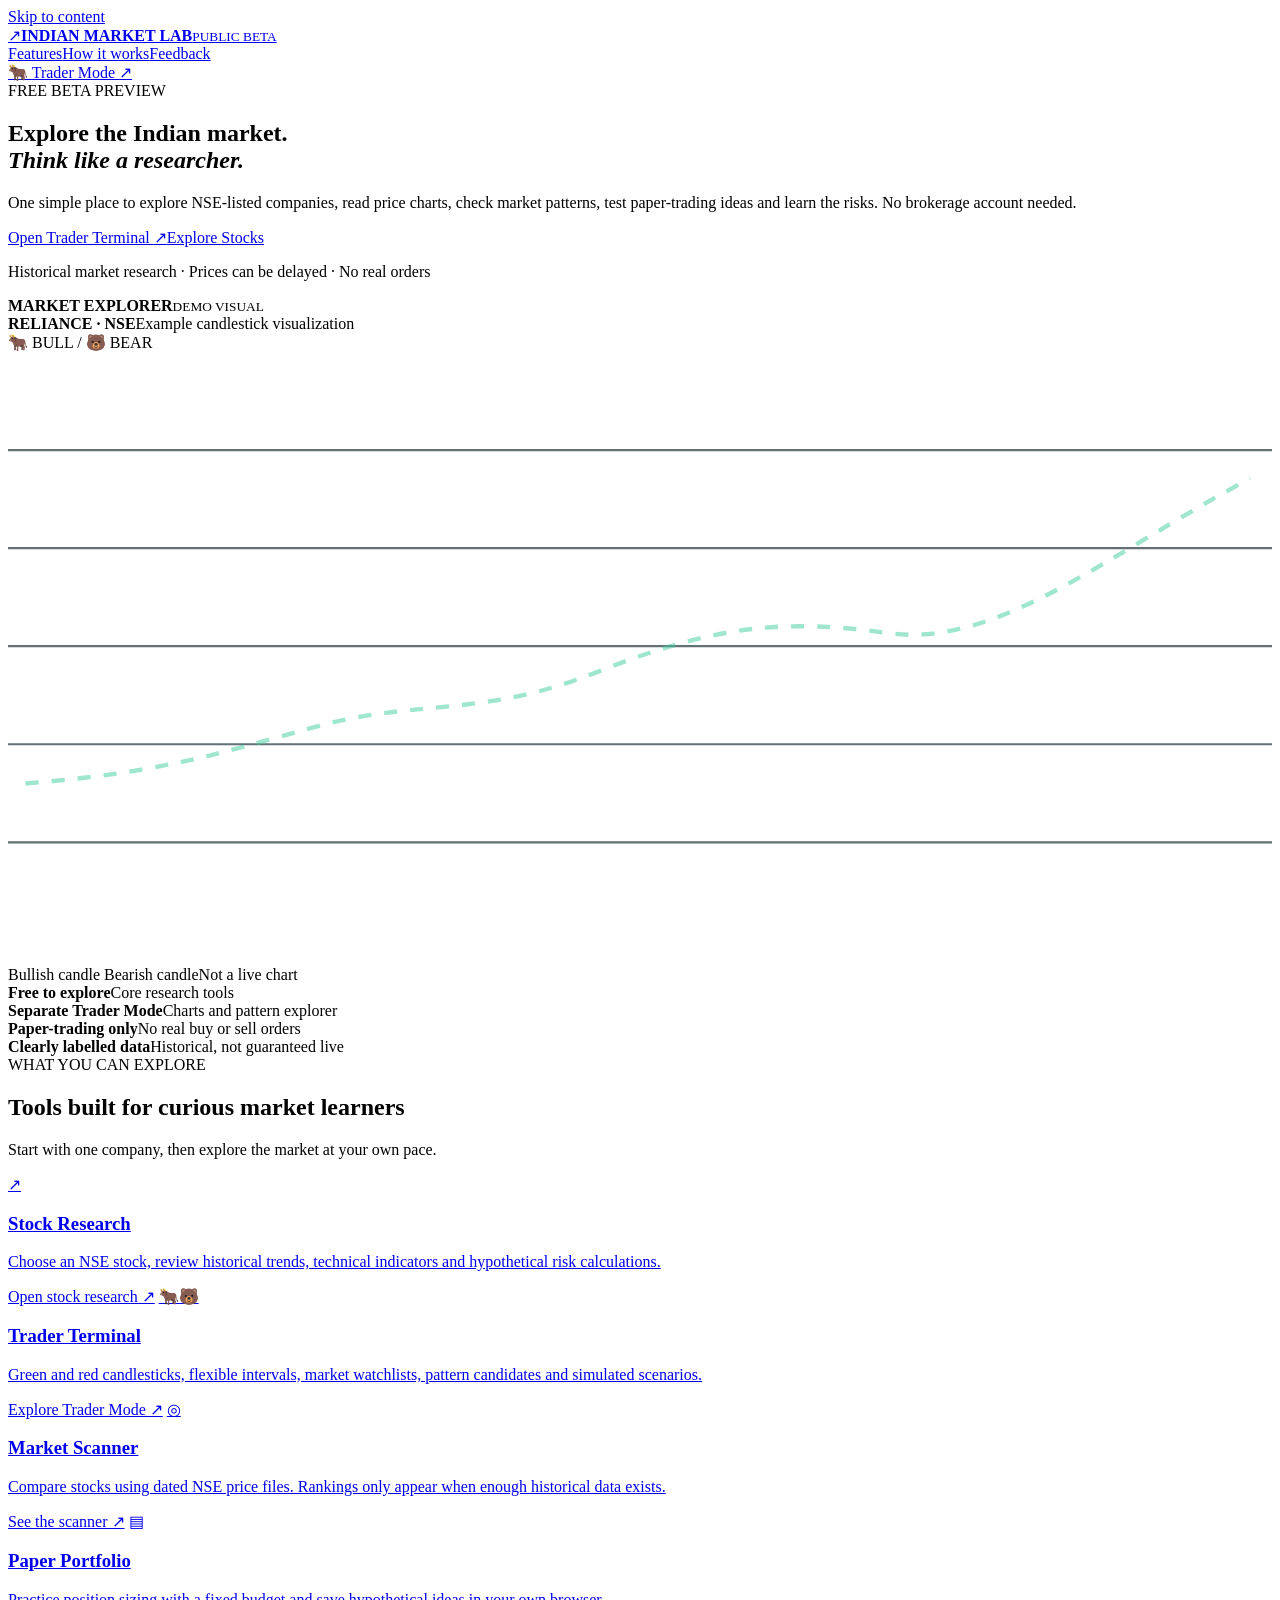
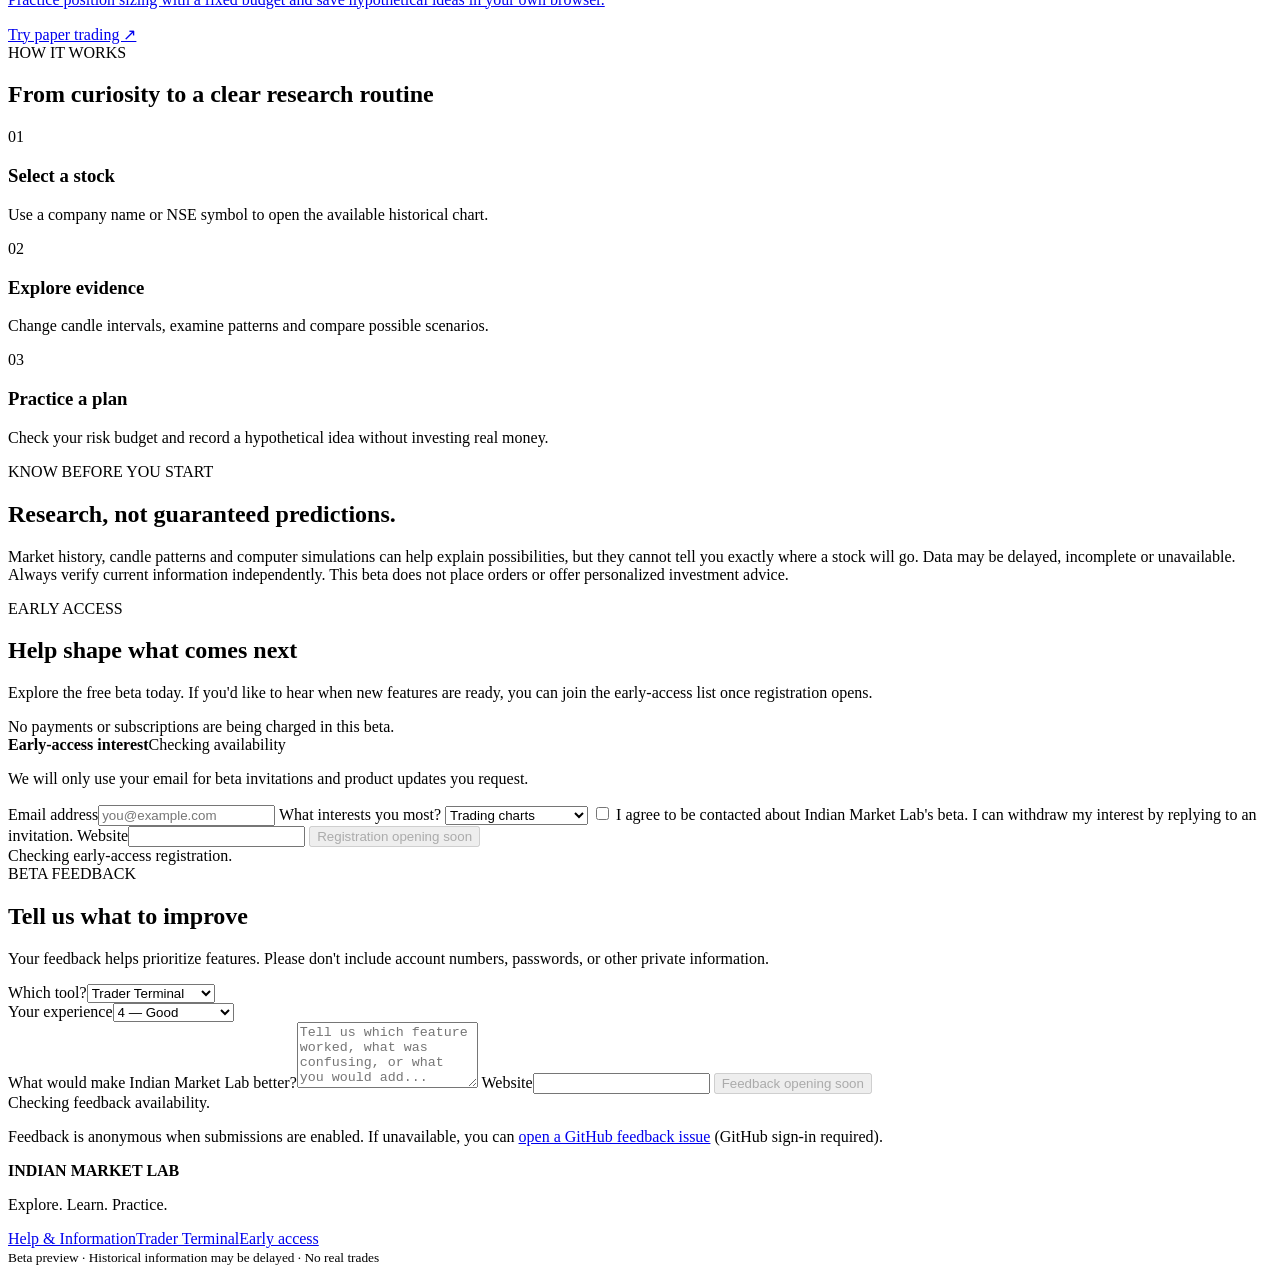
==== fullstack/frontend/beta.html @ 7090a45c "Add polished public beta landing page, early-access and feedback sections" ====
<!doctype html>
<html lang="en">
<head>
<meta charset="utf-8">
<meta name="viewport" content="width=device-width,initial-scale=1">
<meta name="theme-color" content="#071521">
<meta name="description" content="Indian Market Lab Beta — explore Indian stock charts, NSE company search, historical screeners and paper-trading research. Free beta preview.">
<meta property="og:title" content="Indian Market Lab | Beta">
<meta property="og:description" content="Research Indian stocks. Explore charts. Practice without placing real orders.">
<meta property="og:type" content="website">
<title>Indian Market Lab — Beta</title>
<link rel="stylesheet" href="/beta.css?v=1">
</head>
<body>
<a class="skip" href="#main">Skip to content</a>
<header class="site-header">
  <a class="brand" href="/beta" aria-label="Indian Market Lab beta home"><span class="brand-symbol">↗</span><span><strong>INDIAN MARKET LAB</strong><small>PUBLIC BETA</small></span></a>
  <nav class="navigation" aria-label="Main navigation">
    <a href="#features">Features</a><a href="#how-it-works">How it works</a><a href="#feedback">Feedback</a>
  </nav>
  <a class="header-action" href="/terminal">🐂 Trader Mode <span aria-hidden="true">↗</span></a>
</header>

<main id="main">
  <section class="hero">
    <div class="hero-copy">
      <span class="eyebrow"><span class="live-dot"></span> FREE BETA PREVIEW</span>
      <h1>Explore the Indian market.<br><em>Think like a researcher.</em></h1>
      <p>One simple place to explore NSE-listed companies, read price charts, check market patterns, test paper-trading ideas and learn the risks. No brokerage account needed.</p>
      <div class="hero-actions"><a class="primary" href="/terminal">Open Trader Terminal <span aria-hidden="true">↗</span></a><a class="secondary" href="/#/stocks">Explore Stocks</a></div>
      <p class="hero-footnote">Historical market research · Prices can be delayed · No real orders</p>
    </div>
    <div class="terminal-preview" aria-label="Illustrative trader terminal preview with green and red candles">
      <div class="preview-bar"><span class="preview-dot green"></span><span class="preview-dot red"></span><strong>MARKET EXPLORER</strong><small>DEMO VISUAL</small></div>
      <div class="preview-heading"><div><strong>RELIANCE · NSE</strong><span>Example candlestick visualization</span></div><div class="preview-bull">🐂 BULL <span class="preview-divider">/</span> <span class="preview-bear">🐻 BEAR</span></div></div>
      <svg id="preview-svg" viewBox="0 0 580 280" role="img" aria-label="Illustrative chart, not actual stock prices">
        <g stroke="#22353a" stroke-width="1" opacity=".7"><path d="M0 45H580M0 90H580M0 135H580M0 180H580M0 225H580"/></g>
        <g id="candles"></g>
        <path d="M8 198C70 193 94 185 141 172S217 168 270 147S354 122 404 129S506 92 570 58" stroke="#41cda0" stroke-width="2" stroke-dasharray="6 6" fill="none" opacity=".5"/>
      </svg>
      <div class="preview-bottom"><span><i class="green-dot"></i> Bullish candle</span><span><i class="red-dot"></i> Bearish candle</span><span>Not a live chart</span></div>
    </div>
  </section>

  <section class="trust-strip" aria-label="What to expect">
    <div><strong>Free to explore</strong><span>Core research tools</span></div>
    <div><strong>Separate Trader Mode</strong><span>Charts and pattern explorer</span></div>
    <div><strong>Paper-trading only</strong><span>No real buy or sell orders</span></div>
    <div><strong>Clearly labelled data</strong><span>Historical, not guaranteed live</span></div>
  </section>

  <section id="features" class="section content-wrap">
    <div class="section-heading"><span class="eyebrow">WHAT YOU CAN EXPLORE</span><h2>Tools built for curious market learners</h2><p>Start with one company, then explore the market at your own pace.</p></div>
    <div class="feature-grid">
      <a href="/#/stocks" class="feature"><span class="feature-icon">↗</span><h3>Stock Research</h3><p>Choose an NSE stock, review historical trends, technical indicators and hypothetical risk calculations.</p><span class="feature-link">Open stock research ↗</span></a>
      <a href="/terminal" class="feature feature-green"><span class="feature-icon">🐂🐻</span><h3>Trader Terminal</h3><p>Green and red candlesticks, flexible intervals, market watchlists, pattern candidates and simulated scenarios.</p><span class="feature-link">Explore Trader Mode ↗</span></a>
      <a href="/#/scanner" class="feature"><span class="feature-icon">◎</span><h3>Market Scanner</h3><p>Compare stocks using dated NSE price files. Rankings only appear when enough historical data exists.</p><span class="feature-link">See the scanner ↗</span></a>
      <a href="/#/paper" class="feature"><span class="feature-icon">▤</span><h3>Paper Portfolio</h3><p>Practice position sizing with a fixed budget and save hypothetical ideas in your own browser.</p><span class="feature-link">Try paper trading ↗</span></a>
    </div>
  </section>

  <section id="how-it-works" class="section steps-section">
    <div class="content-wrap">
      <div class="section-heading"><span class="eyebrow">HOW IT WORKS</span><h2>From curiosity to a clear research routine</h2></div>
      <div class="steps">
        <div><span class="number">01</span><h3>Select a stock</h3><p>Use a company name or NSE symbol to open the available historical chart.</p></div>
        <div><span class="number">02</span><h3>Explore evidence</h3><p>Change candle intervals, examine patterns and compare possible scenarios.</p></div>
        <div><span class="number">03</span><h3>Practice a plan</h3><p>Check your risk budget and record a hypothetical idea without investing real money.</p></div>
      </div>
    </div>
  </section>

  <section class="section content-wrap boundaries" aria-label="Important information">
    <div><span class="eyebrow">KNOW BEFORE YOU START</span><h2>Research, not guaranteed predictions.</h2></div>
    <p>Market history, candle patterns and computer simulations can help explain possibilities, but they cannot tell you exactly where a stock will go. Data may be delayed, incomplete or unavailable. Always verify current information independently. This beta does not place orders or offer personalized investment advice.</p>
  </section>

  <section id="join" class="section content-wrap signup-grid">
    <div class="section-heading signup-copy"><span class="eyebrow">EARLY ACCESS</span><h2>Help shape what comes next</h2><p>Explore the free beta today. If you'd like to hear when new features are ready, you can join the early-access list once registration opens.</p><div class="mini-line">No payments or subscriptions are being charged in this beta.</div></div>
    <div class="form-card">
      <div class="form-top"><strong>Early-access interest</strong><span id="waitlist-badge" class="form-badge">Checking availability</span></div>
      <p class="subdued">We will only use your email for beta invitations and product updates you request.</p>
      <form id="waitlist-form">
        <label for="wait-email">Email address</label><input id="wait-email" name="email" type="email" maxlength="254" required autocomplete="email" placeholder="you@example.com">
        <label for="wait-feature">What interests you most?</label>
        <select id="wait-feature" name="feature">
          <option value="charts">Trading charts</option><option value="scanner">Stock screener</option><option value="backtesting">Strategy backtesting</option><option value="paper-trading">Paper trading</option><option value="news">Market news</option><option value="other">Something else</option>
        </select>
        <label class="checkline"><input id="wait-consent" type="checkbox" required> <span>I agree to be contacted about Indian Market Lab's beta. I can withdraw my interest by replying to an invitation.</span></label>
        <label class="hp" aria-hidden="true" for="wait-website">Website<input type="text" id="wait-website" name="website" tabindex="-1" autocomplete="off"></label>
        <button type="submit" class="primary full" id="wait-submit" disabled>Registration opening soon</button>
        <div class="form-message" id="wait-result" role="status" aria-live="polite">Checking early-access registration.</div>
      </form>
    </div>
  </section>

  <section class="section content-wrap" id="feedback">
    <div class="section-heading"><span class="eyebrow">BETA FEEDBACK</span><h2>Tell us what to improve</h2><p>Your feedback helps prioritize features. Please don't include account numbers, passwords, or other private information.</p></div>
    <div class="form-card feedback-card">
      <form id="feedback-form">
        <div class="feedback-grid"><div><label for="feedback-feature">Which tool?</label><select id="feedback-feature" required><option value="charts">Trader Terminal</option><option value="scanner">Market Scanner</option><option value="backtesting">Strategy testing</option><option value="paper-trading">Paper Portfolio</option><option value="news">News</option><option value="other">General feedback</option></select></div>
        <div><label for="feedback-rating">Your experience</label><select id="feedback-rating" required><option value="5">5 — Excellent</option><option value="4" selected>4 — Good</option><option value="3">3 — Okay</option><option value="2">2 — Needs work</option><option value="1">1 — Difficult</option></select></div></div>
        <label for="feedback-message">What would make Indian Market Lab better?</label><textarea id="feedback-message" rows="4" minlength="12" maxlength="1200" required placeholder="Tell us which feature worked, what was confusing, or what you would add..."></textarea>
        <label class="hp" aria-hidden="true" for="feedback-website">Website<input id="feedback-website" type="text" tabindex="-1" autocomplete="off"></label>
        <button class="primary" id="feedback-submit" type="submit" disabled>Feedback opening soon</button>
        <div class="form-message" id="feedback-result" role="status" aria-live="polite">Checking feedback availability.</div>
        <p class="subdued">Feedback is anonymous when submissions are enabled. If unavailable, you can <a href="https://github.com/xyzabc8108-prog/indian-market-lab-web/issues/new?title=Beta%20feedback" target="_blank" rel="noopener noreferrer">open a GitHub feedback issue</a> (GitHub sign-in required).</p>
      </form>
    </div>
  </section>

  <footer class="site-footer"><div class="content-wrap foot-layout"><div><strong>INDIAN MARKET LAB</strong><p>Explore. Learn. Practice.</p></div><div><a href="/#/about">Help &amp; Information</a><a href="/terminal">Trader Terminal</a><a href="#join">Early access</a></div><small>Beta preview · Historical information may be delayed · No real trades</small></div></footer>
</main>
<script type="module" src="/beta.js?v=1"></script>
</body>
</html>
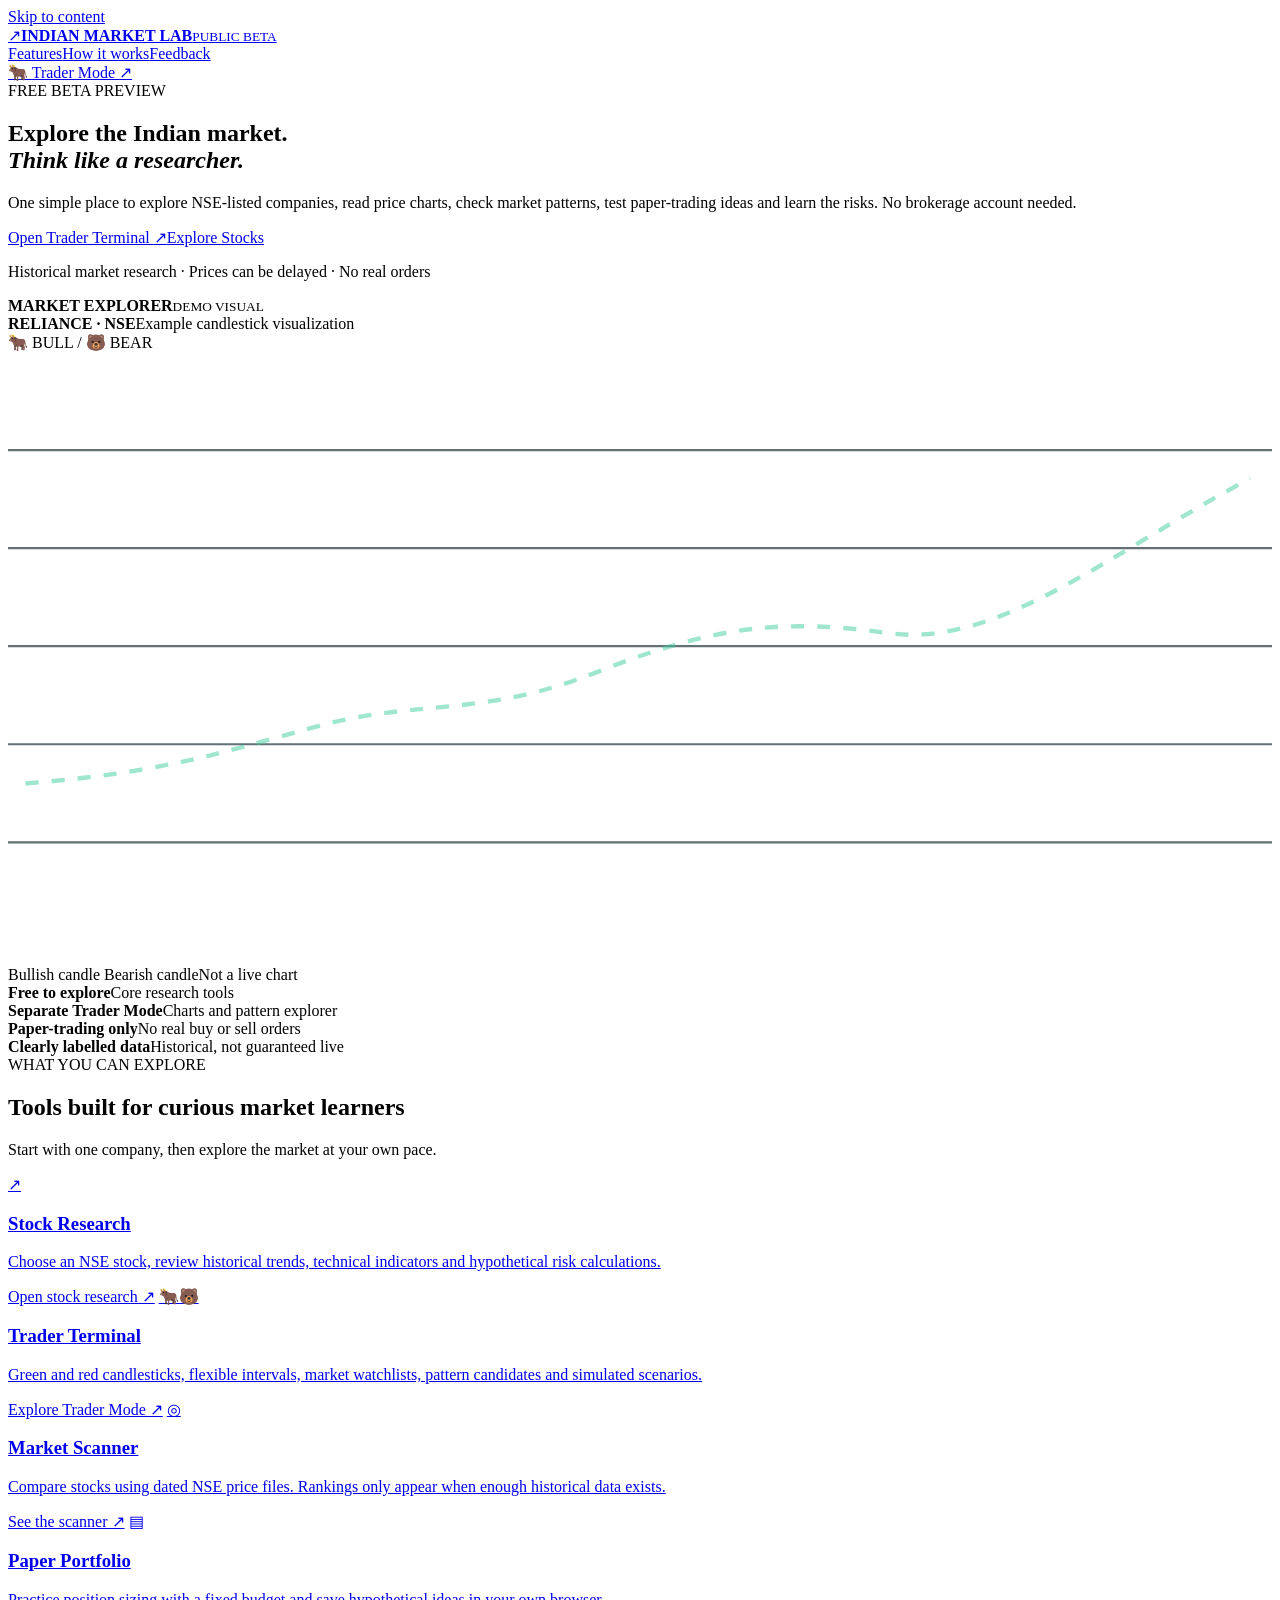
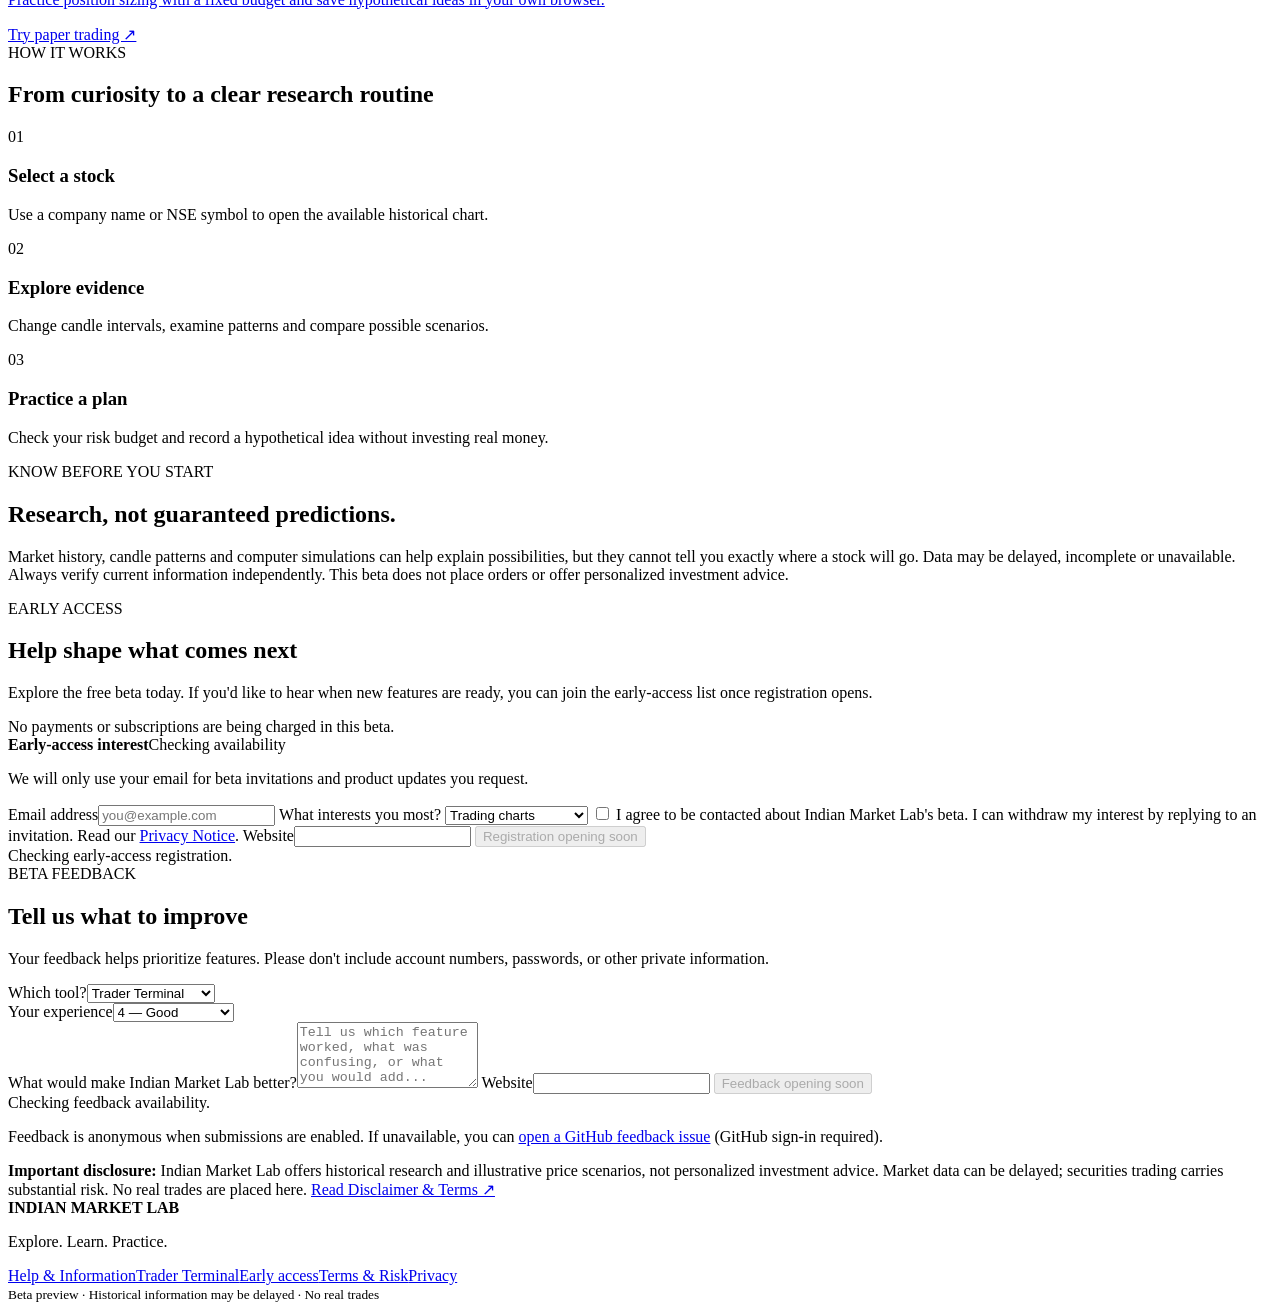
==== commit 9be0dc0d: "Add beta risk disclaimer, Terms and Privacy notices" ====
--- a/fullstack/frontend/beta.html
+++ b/fullstack/frontend/beta.html
@@ -86,7 +86,7 @@
         <select id="wait-feature" name="feature">
           <option value="charts">Trading charts</option><option value="scanner">Stock screener</option><option value="backtesting">Strategy backtesting</option><option value="paper-trading">Paper trading</option><option value="news">Market news</option><option value="other">Something else</option>
         </select>
-        <label class="checkline"><input id="wait-consent" type="checkbox" required> <span>I agree to be contacted about Indian Market Lab's beta. I can withdraw my interest by replying to an invitation.</span></label>
+        <label class="checkline"><input id="wait-consent" type="checkbox" required> <span>I agree to be contacted about Indian Market Lab's beta. I can withdraw my interest by replying to an invitation. Read our <a href="/privacy" target="_blank" rel="noopener noreferrer">Privacy Notice</a>.</span></label>
         <label class="hp" aria-hidden="true" for="wait-website">Website<input type="text" id="wait-website" name="website" tabindex="-1" autocomplete="off"></label>
         <button type="submit" class="primary full" id="wait-submit" disabled>Registration opening soon</button>
         <div class="form-message" id="wait-result" role="status" aria-live="polite">Checking early-access registration.</div>
@@ -109,7 +109,8 @@
     </div>
   </section>
 
-  <footer class="site-footer"><div class="content-wrap foot-layout"><div><strong>INDIAN MARKET LAB</strong><p>Explore. Learn. Practice.</p></div><div><a href="/#/about">Help &amp; Information</a><a href="/terminal">Trader Terminal</a><a href="#join">Early access</a></div><small>Beta preview · Historical information may be delayed · No real trades</small></div></footer>
+  <section class="content-wrap beta-disclosure" role="note"><strong>Important disclosure:</strong> Indian Market Lab offers historical research and illustrative price scenarios, not personalized investment advice. Market data can be delayed; securities trading carries substantial risk. No real trades are placed here. <a href="/terms">Read Disclaimer &amp; Terms ↗</a></section>
+<footer class="site-footer"><div class="content-wrap foot-layout"><div><strong>INDIAN MARKET LAB</strong><p>Explore. Learn. Practice.</p></div><div><a href="/#/about">Help &amp; Information</a><a href="/terminal">Trader Terminal</a><a href="#join">Early access</a><a href="/terms">Terms &amp; Risk</a><a href="/privacy">Privacy</a></div><small>Beta preview · Historical information may be delayed · No real trades</small></div></footer>
 </main>
 <script type="module" src="/beta.js?v=1"></script>
 </body>
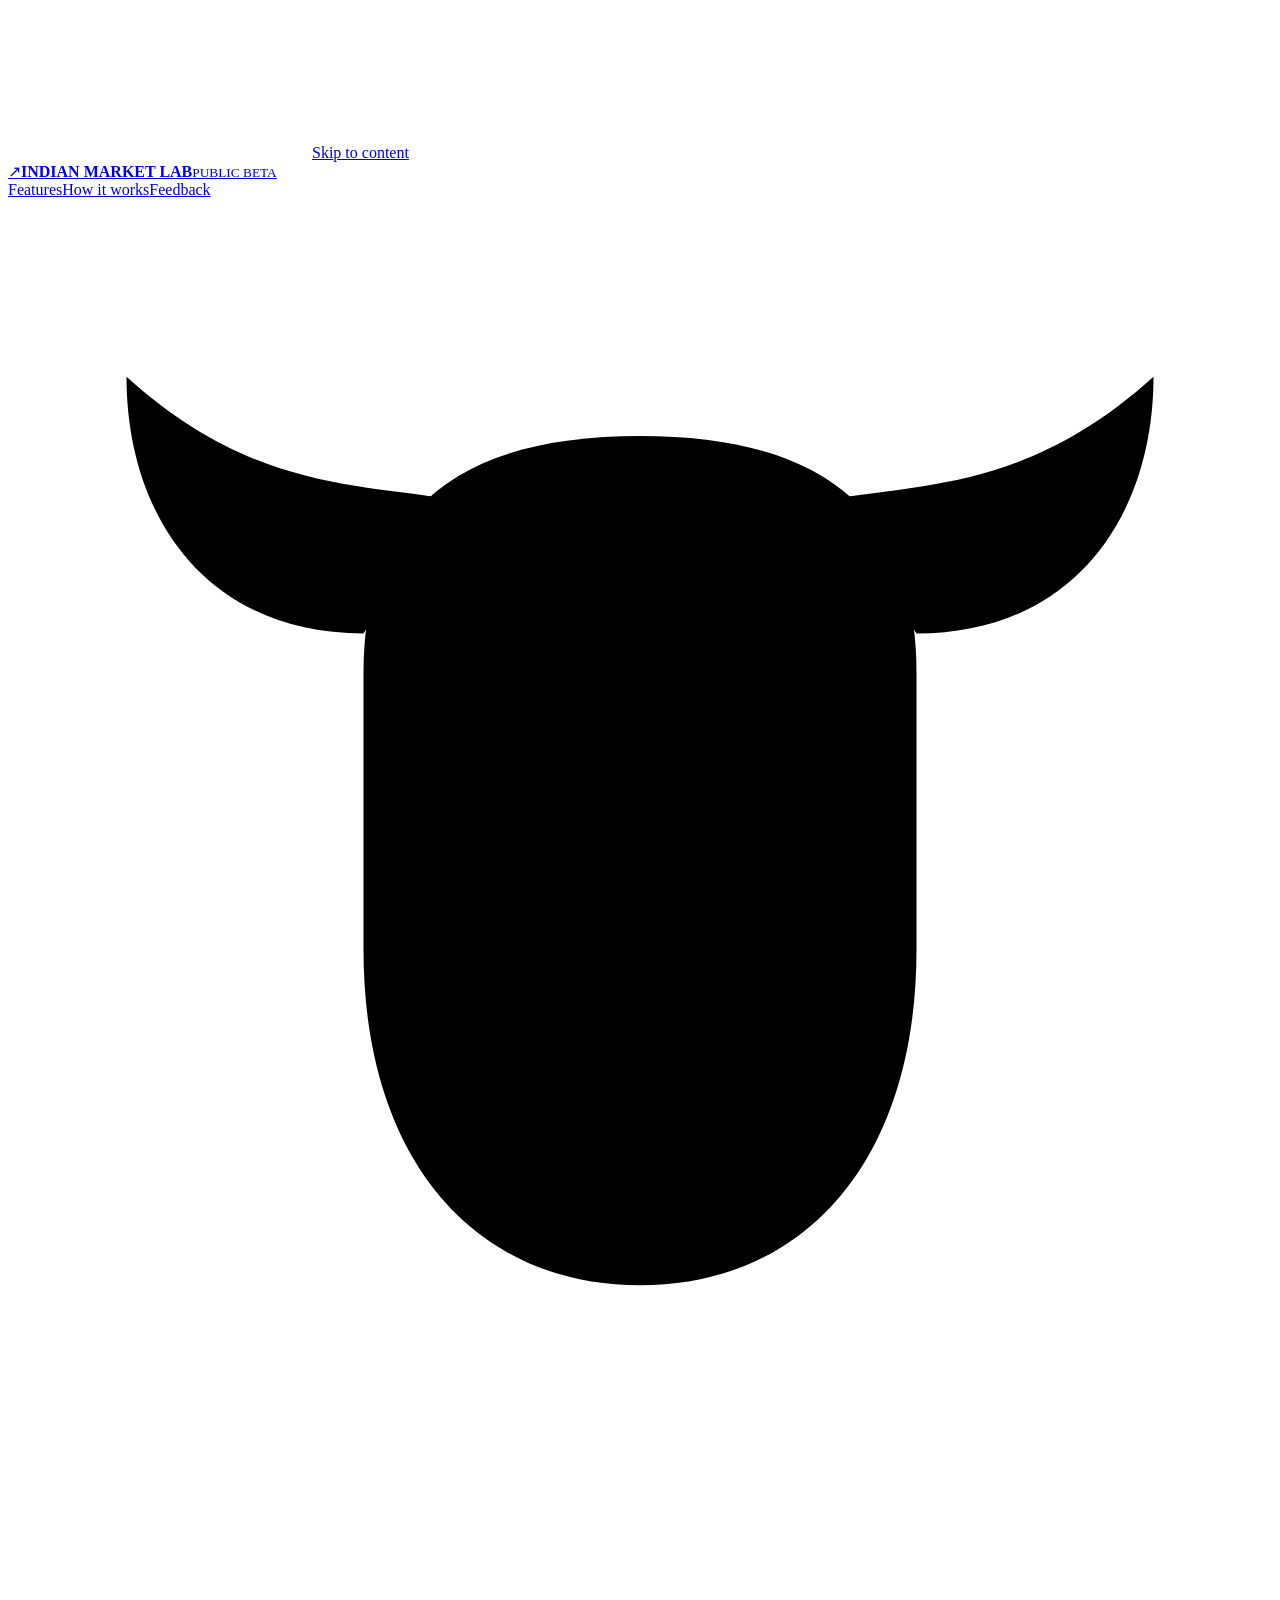
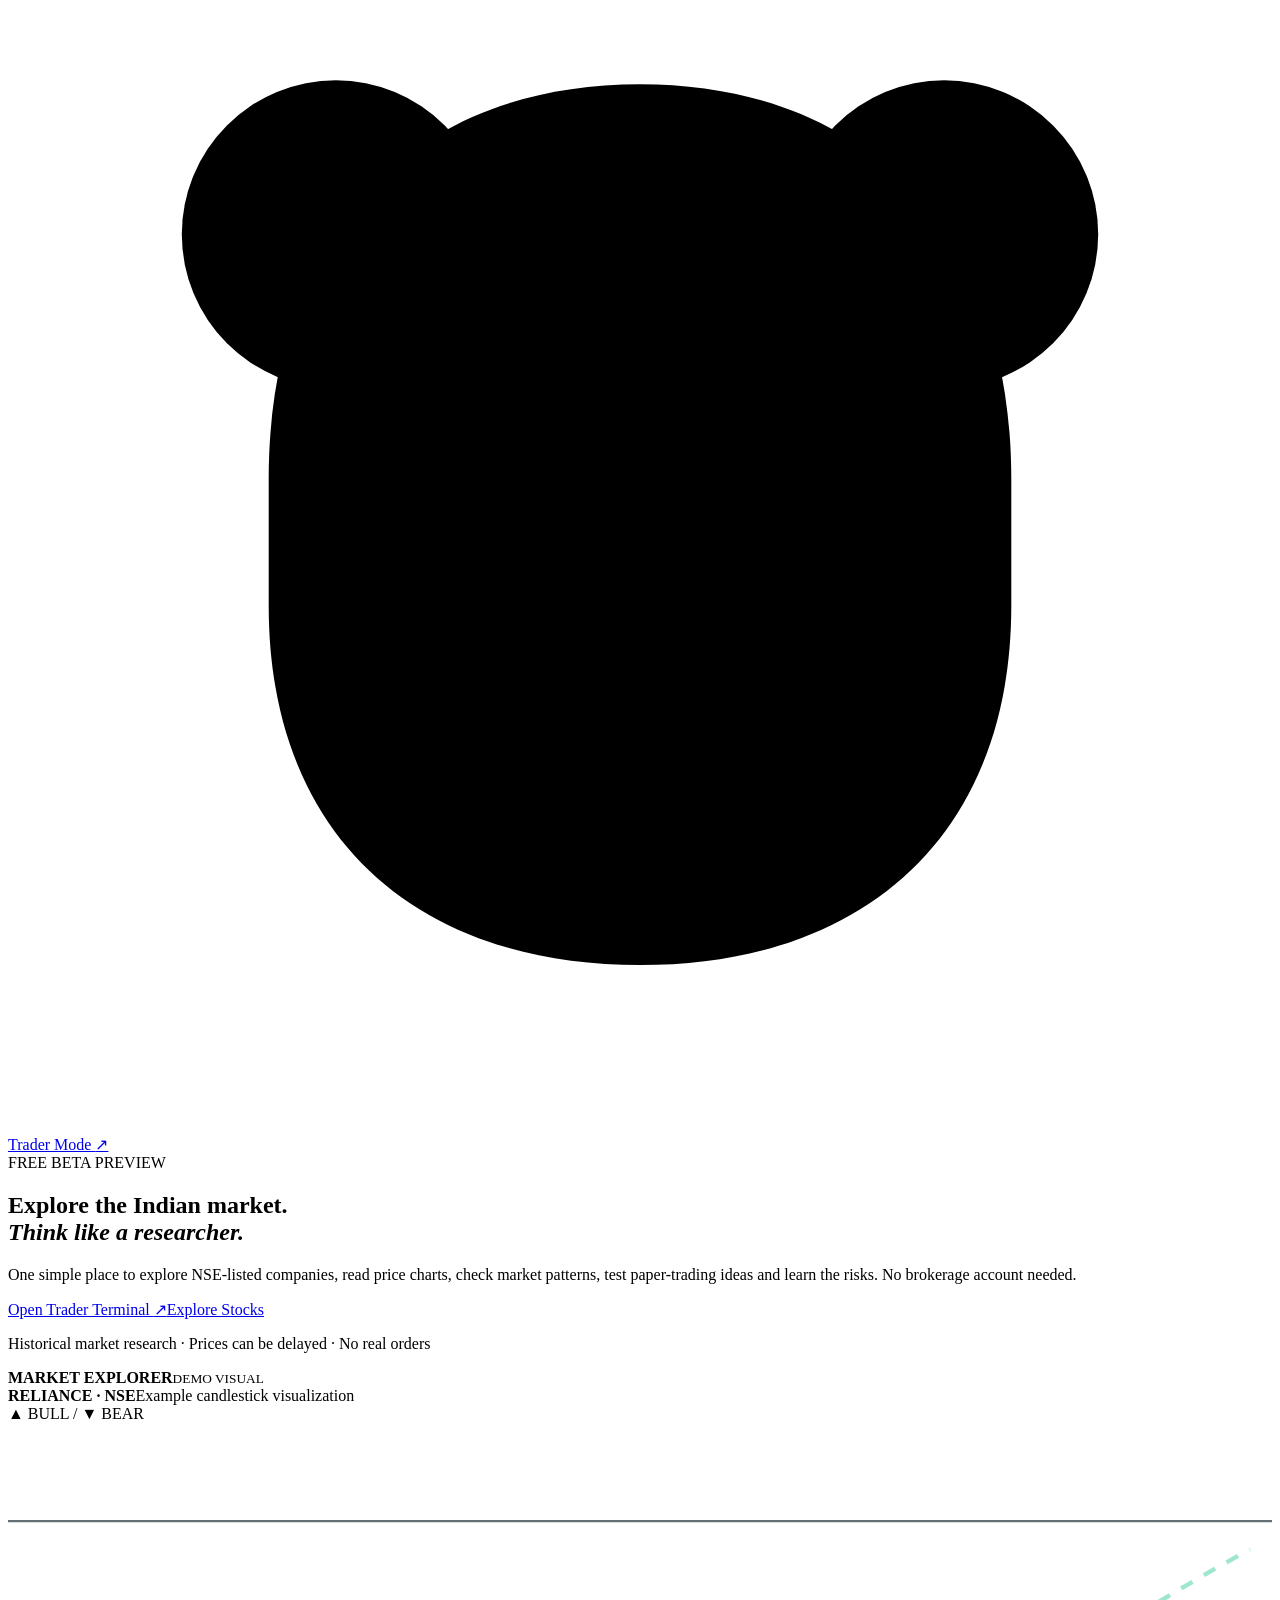
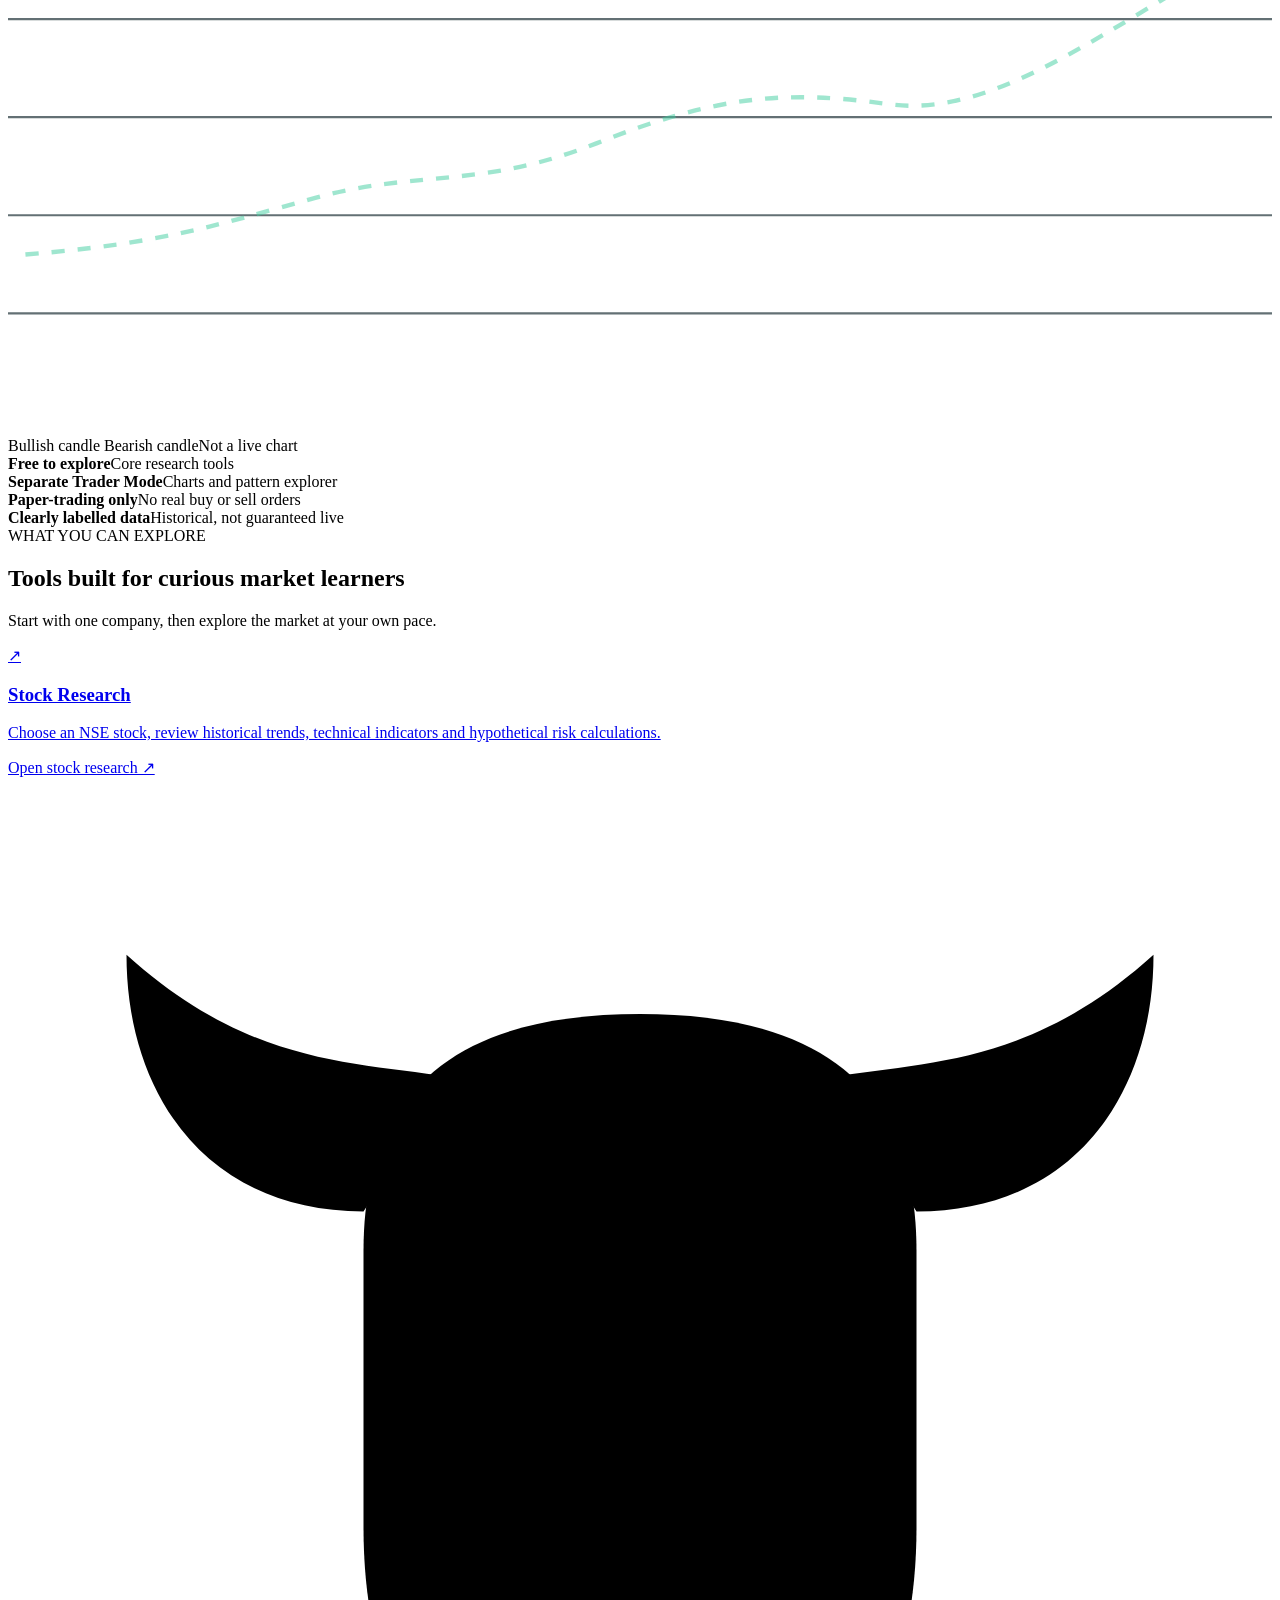
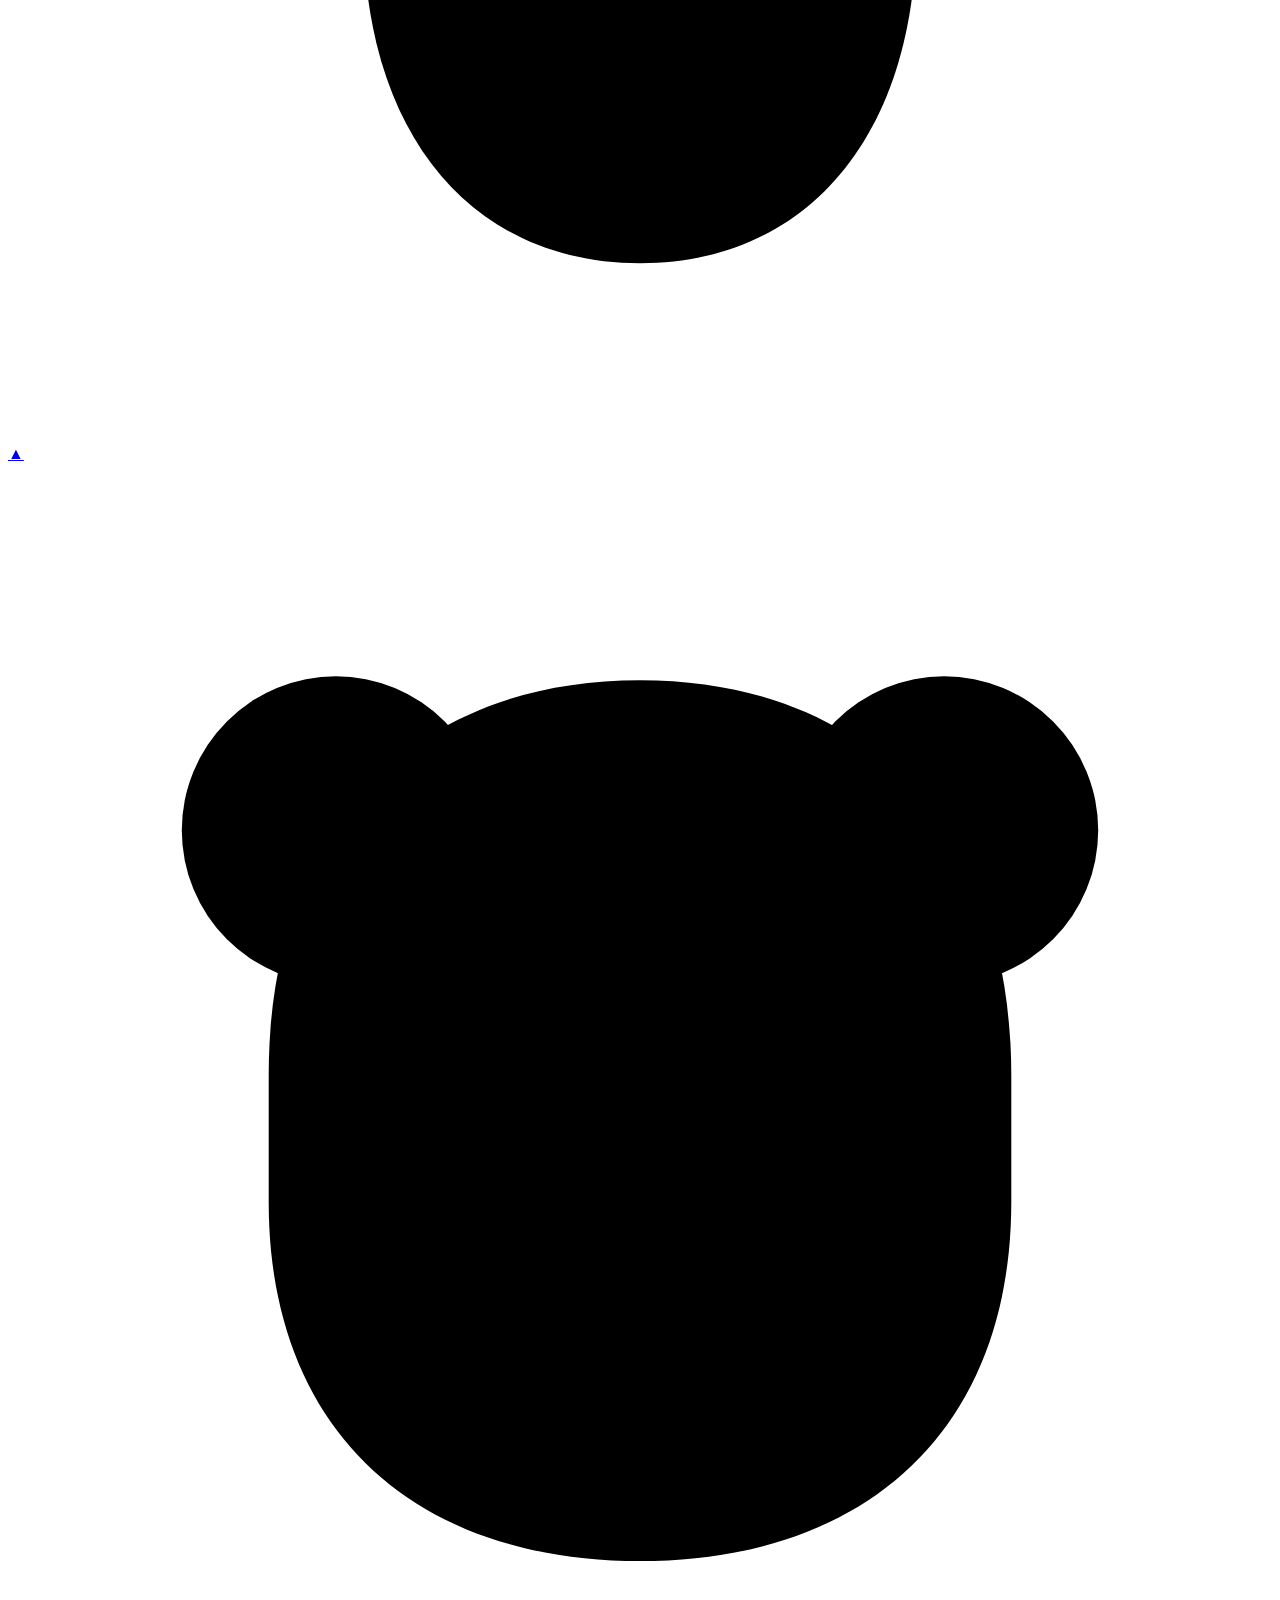
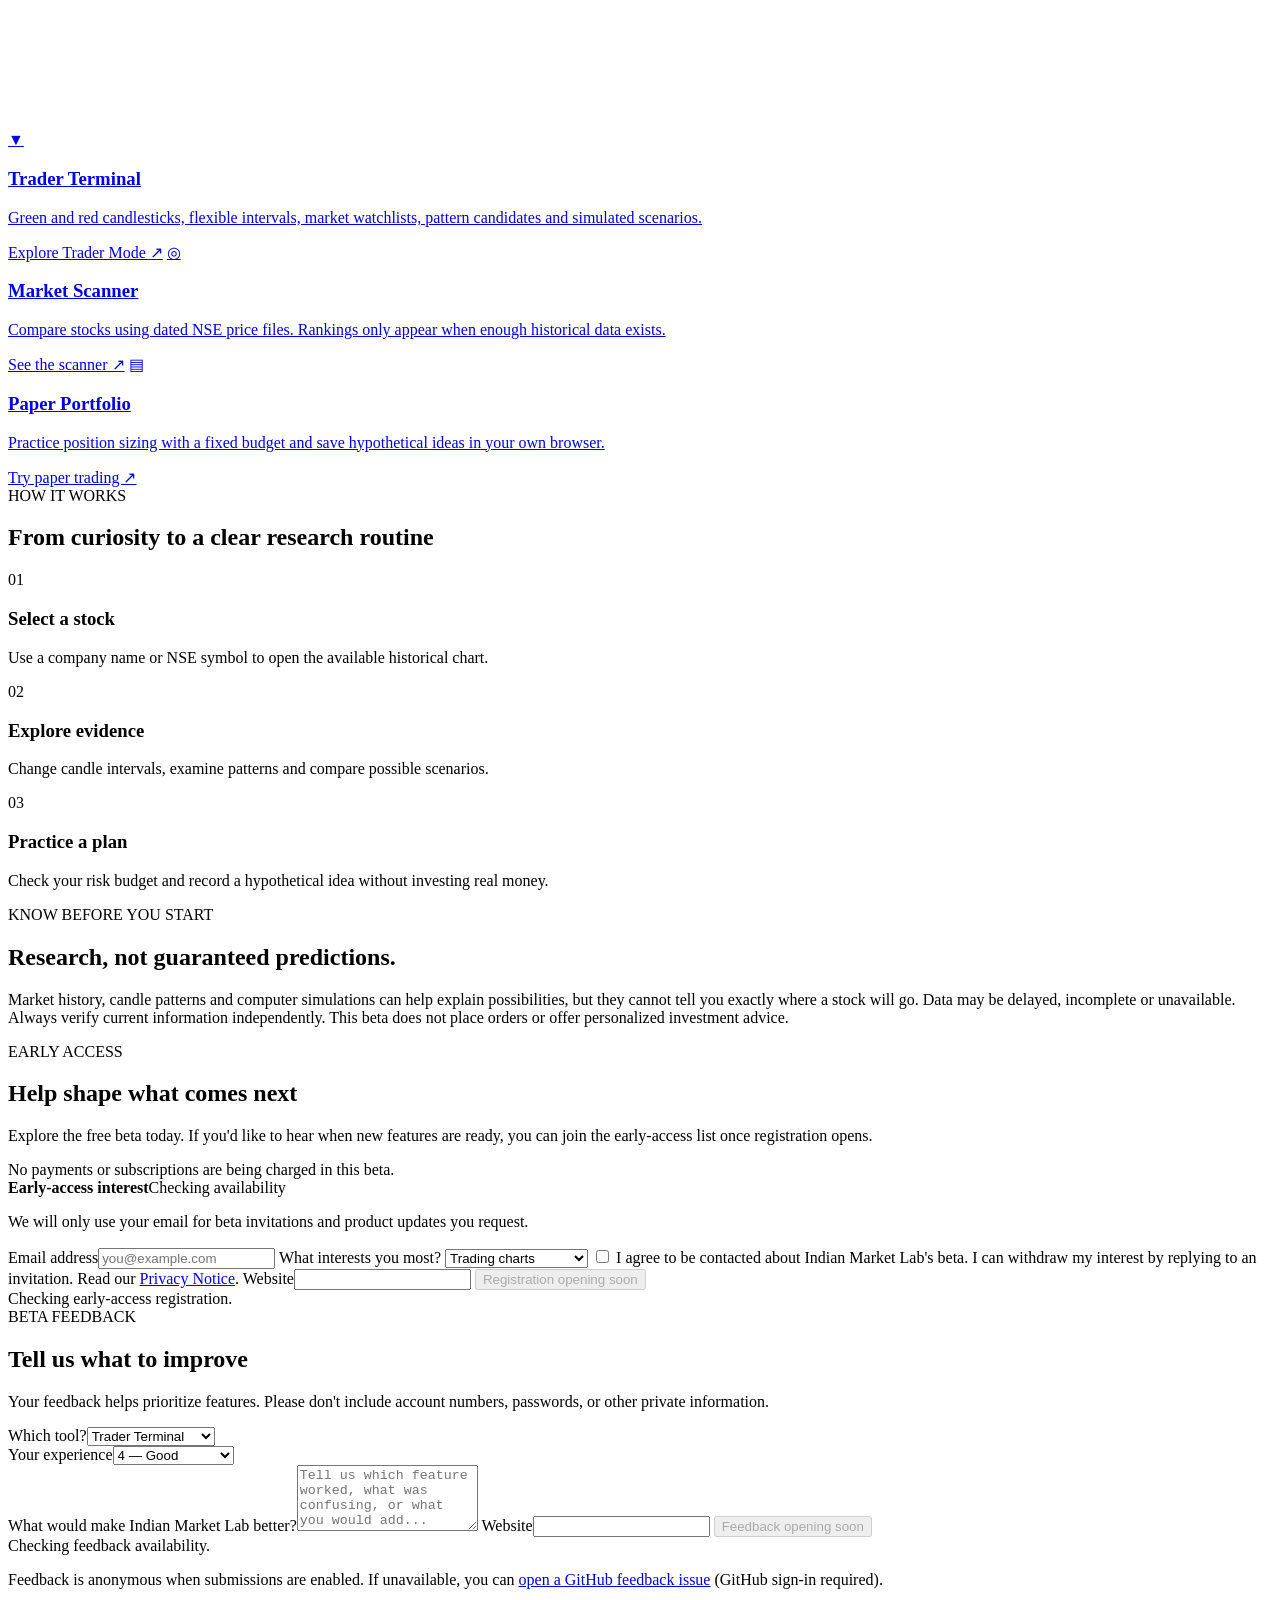
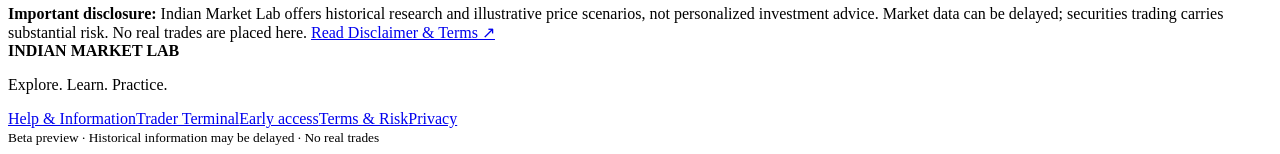
==== commit c0e434d3: "Fix wrapped bull/bear emojis on mobile public beta Trader Terminal card" ====
--- a/fullstack/frontend/beta.html
+++ b/fullstack/frontend/beta.html
@@ -9,16 +9,30 @@
 <meta property="og:description" content="Research Indian stocks. Explore charts. Practice without placing real orders.">
 <meta property="og:type" content="website">
 <title>Indian Market Lab — Beta</title>
-<link rel="stylesheet" href="/beta.css?v=1">
+<link rel="stylesheet" href="/beta.css?v=2">
 </head>
 <body>
+<!-- SVG animal silhouettes use stable colors and sizing on mobile, unlike emoji. -->
+<svg class="beta-symbols" xmlns="http://www.w3.org/2000/svg" aria-hidden="true" focusable="false">
+  <symbol id="beta-bull" viewBox="0 0 32 32">
+    <path d="M9 11C5 11 3 8 3 4.5c3.1 2.8 5.7 2.7 8.2 3.1M23 11c4 0 6-3 6-6.5-3.1 2.8-5.7 2.7-8.2 3.1"/>
+    <path d="M9 12c0-4.2 2.5-6 7-6s7 1.8 7 6v7c0 5.3-2.8 8.5-7 8.5S9 24.3 9 19z"/>
+    <path d="M12.5 17.8h.01M19.5 17.8h.01M13.5 23c1.7 1.2 3.3 1.2 5 0"/>
+  </symbol>
+  <symbol id="beta-bear" viewBox="0 0 32 32">
+    <circle cx="8.3" cy="9.3" r="3.9"/><circle cx="23.7" cy="9.3" r="3.9"/>
+    <path d="M6.6 15.5c0-6.3 3.7-10 9.4-10s9.4 3.7 9.4 10v3.2c0 5.8-3.7 9.1-9.4 9.1s-9.4-3.3-9.4-9.1z"/>
+    <path d="M12.2 18h.01M19.8 18h.01M13.5 23.3c1.8 1.2 3.2 1.2 5 0"/>
+  </symbol>
+</svg>
+
 <a class="skip" href="#main">Skip to content</a>
 <header class="site-header">
   <a class="brand" href="/beta" aria-label="Indian Market Lab beta home"><span class="brand-symbol">↗</span><span><strong>INDIAN MARKET LAB</strong><small>PUBLIC BETA</small></span></a>
   <nav class="navigation" aria-label="Main navigation">
     <a href="#features">Features</a><a href="#how-it-works">How it works</a><a href="#feedback">Feedback</a>
   </nav>
-  <a class="header-action" href="/terminal">🐂 Trader Mode <span aria-hidden="true">↗</span></a>
+  <a class="header-action" href="/terminal"><span class="header-market-marks" aria-hidden="true"><svg class="market-animal bull-animal" viewBox="0 0 32 32" focusable="false" aria-hidden="true"><use href="#beta-bull"></use></svg><svg class="market-animal bear-animal" viewBox="0 0 32 32" focusable="false" aria-hidden="true"><use href="#beta-bear"></use></svg></span> Trader Mode <span aria-hidden="true">↗</span></a>
 </header>
 
 <main id="main">
@@ -32,7 +46,7 @@
     </div>
     <div class="terminal-preview" aria-label="Illustrative trader terminal preview with green and red candles">
       <div class="preview-bar"><span class="preview-dot green"></span><span class="preview-dot red"></span><strong>MARKET EXPLORER</strong><small>DEMO VISUAL</small></div>
-      <div class="preview-heading"><div><strong>RELIANCE · NSE</strong><span>Example candlestick visualization</span></div><div class="preview-bull">🐂 BULL <span class="preview-divider">/</span> <span class="preview-bear">🐻 BEAR</span></div></div>
+      <div class="preview-heading"><div><strong>RELIANCE · NSE</strong><span>Example candlestick visualization</span></div><div class="preview-bull">▲ BULL <span class="preview-divider">/</span> <span class="preview-bear">▼ BEAR</span></div></div>
       <svg id="preview-svg" viewBox="0 0 580 280" role="img" aria-label="Illustrative chart, not actual stock prices">
         <g stroke="#22353a" stroke-width="1" opacity=".7"><path d="M0 45H580M0 90H580M0 135H580M0 180H580M0 225H580"/></g>
         <g id="candles"></g>
@@ -53,7 +67,7 @@
     <div class="section-heading"><span class="eyebrow">WHAT YOU CAN EXPLORE</span><h2>Tools built for curious market learners</h2><p>Start with one company, then explore the market at your own pace.</p></div>
     <div class="feature-grid">
       <a href="/#/stocks" class="feature"><span class="feature-icon">↗</span><h3>Stock Research</h3><p>Choose an NSE stock, review historical trends, technical indicators and hypothetical risk calculations.</p><span class="feature-link">Open stock research ↗</span></a>
-      <a href="/terminal" class="feature feature-green"><span class="feature-icon">🐂🐻</span><h3>Trader Terminal</h3><p>Green and red candlesticks, flexible intervals, market watchlists, pattern candidates and simulated scenarios.</p><span class="feature-link">Explore Trader Mode ↗</span></a>
+      <a href="/terminal" class="feature feature-green"><span class="feature-icon bull-bear-icon" aria-hidden="true"><span class="market-badge bull-badge"><svg class="market-animal bull-animal" viewBox="0 0 32 32" focusable="false" aria-hidden="true"><use href="#beta-bull"></use></svg><span class="market-direction">▲</span></span><span class="market-badge bear-badge"><svg class="market-animal bear-animal" viewBox="0 0 32 32" focusable="false" aria-hidden="true"><use href="#beta-bear"></use></svg><span class="market-direction">▼</span></span></span><h3>Trader Terminal</h3><p>Green and red candlesticks, flexible intervals, market watchlists, pattern candidates and simulated scenarios.</p><span class="feature-link">Explore Trader Mode ↗</span></a>
       <a href="/#/scanner" class="feature"><span class="feature-icon">◎</span><h3>Market Scanner</h3><p>Compare stocks using dated NSE price files. Rankings only appear when enough historical data exists.</p><span class="feature-link">See the scanner ↗</span></a>
       <a href="/#/paper" class="feature"><span class="feature-icon">▤</span><h3>Paper Portfolio</h3><p>Practice position sizing with a fixed budget and save hypothetical ideas in your own browser.</p><span class="feature-link">Try paper trading ↗</span></a>
     </div>
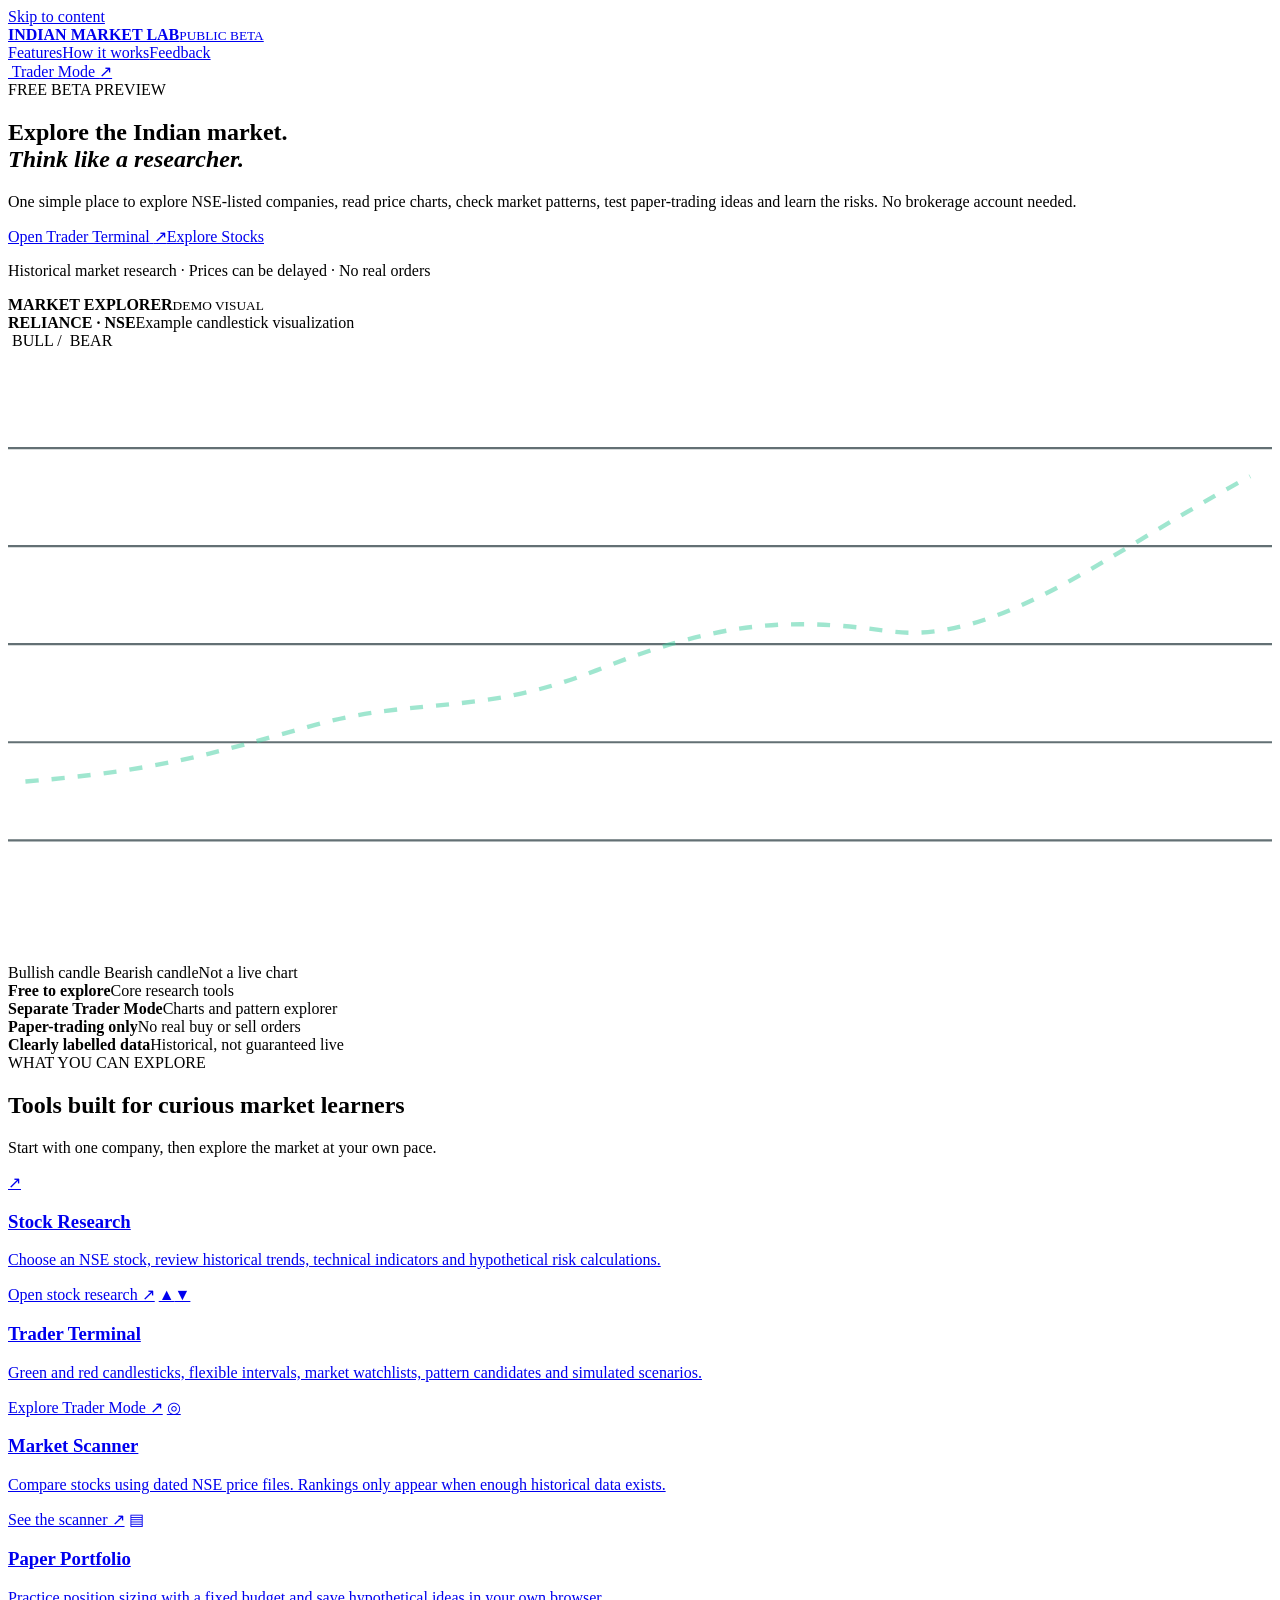
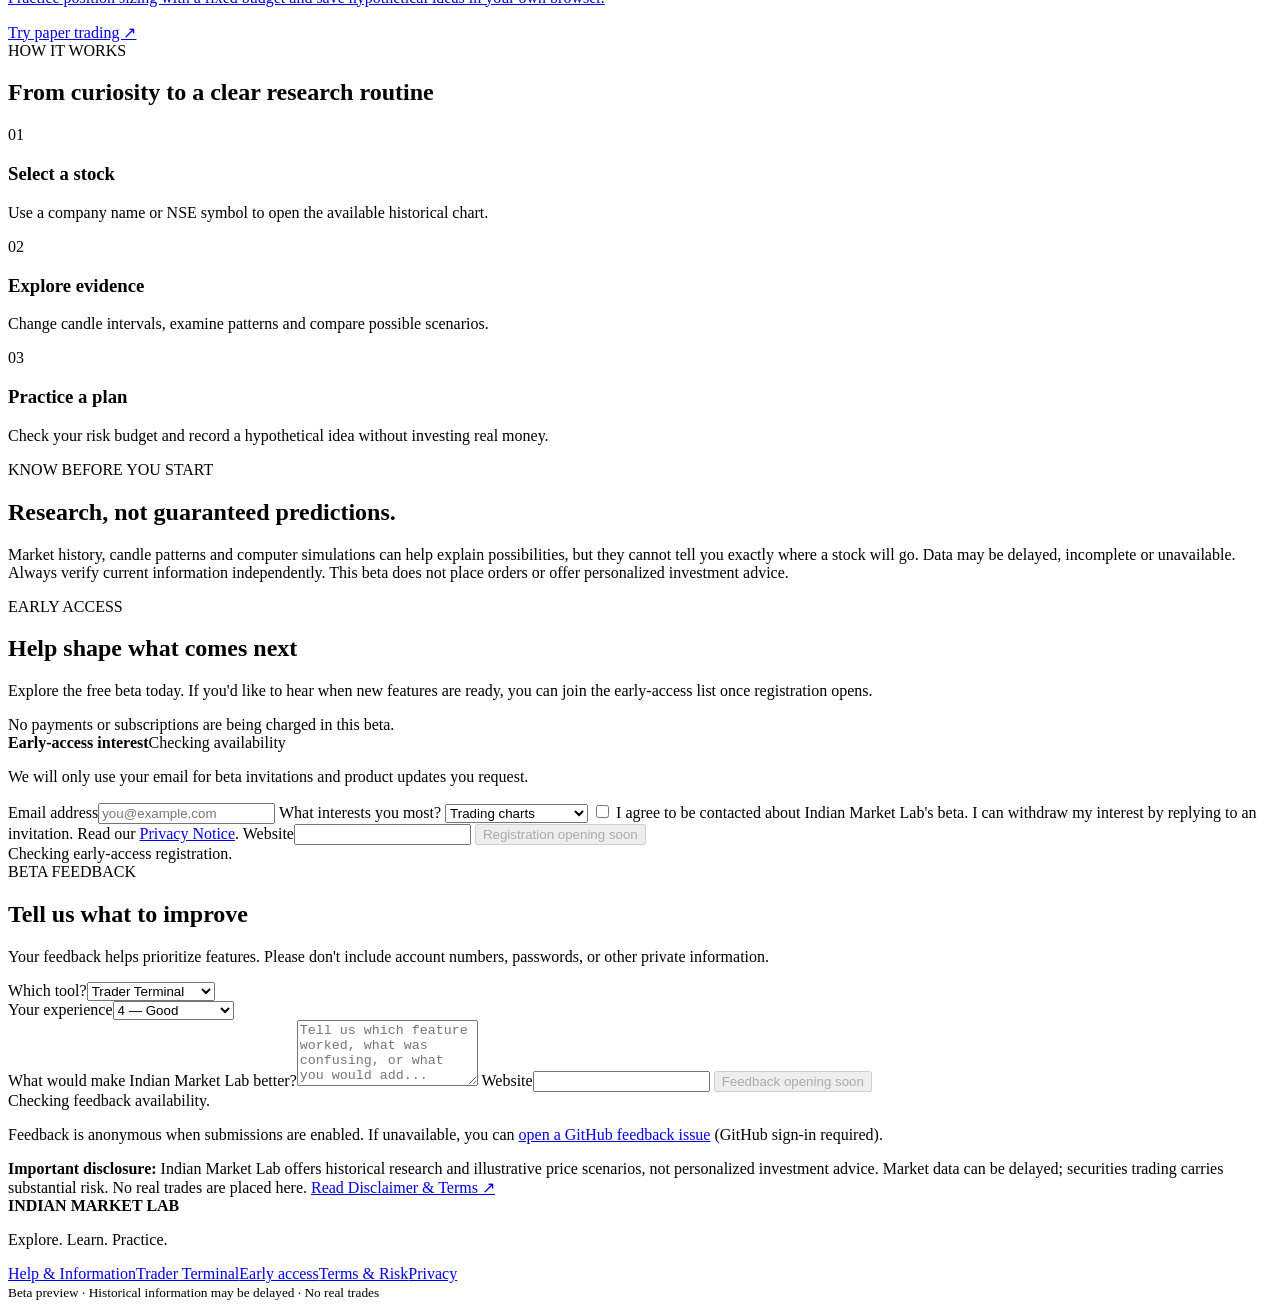
==== commit 7b6586d1: "Replace placeholder animal icons in beta.html" ====
--- a/fullstack/frontend/beta.html
+++ b/fullstack/frontend/beta.html
@@ -9,30 +9,16 @@
 <meta property="og:description" content="Research Indian stocks. Explore charts. Practice without placing real orders.">
 <meta property="og:type" content="website">
 <title>Indian Market Lab — Beta</title>
-<link rel="stylesheet" href="/beta.css?v=2">
-</head>
+<link rel="stylesheet" href="/beta.css?v=iml-icons1">
+<link rel="icon" type="image/svg+xml" href="/icons/bull-bear.svg"></head>
 <body>
-<!-- SVG animal silhouettes use stable colors and sizing on mobile, unlike emoji. -->
-<svg class="beta-symbols" xmlns="http://www.w3.org/2000/svg" aria-hidden="true" focusable="false">
-  <symbol id="beta-bull" viewBox="0 0 32 32">
-    <path d="M9 11C5 11 3 8 3 4.5c3.1 2.8 5.7 2.7 8.2 3.1M23 11c4 0 6-3 6-6.5-3.1 2.8-5.7 2.7-8.2 3.1"/>
-    <path d="M9 12c0-4.2 2.5-6 7-6s7 1.8 7 6v7c0 5.3-2.8 8.5-7 8.5S9 24.3 9 19z"/>
-    <path d="M12.5 17.8h.01M19.5 17.8h.01M13.5 23c1.7 1.2 3.3 1.2 5 0"/>
-  </symbol>
-  <symbol id="beta-bear" viewBox="0 0 32 32">
-    <circle cx="8.3" cy="9.3" r="3.9"/><circle cx="23.7" cy="9.3" r="3.9"/>
-    <path d="M6.6 15.5c0-6.3 3.7-10 9.4-10s9.4 3.7 9.4 10v3.2c0 5.8-3.7 9.1-9.4 9.1s-9.4-3.3-9.4-9.1z"/>
-    <path d="M12.2 18h.01M19.8 18h.01M13.5 23.3c1.8 1.2 3.2 1.2 5 0"/>
-  </symbol>
-</svg>
-
 <a class="skip" href="#main">Skip to content</a>
 <header class="site-header">
-  <a class="brand" href="/beta" aria-label="Indian Market Lab beta home"><span class="brand-symbol">↗</span><span><strong>INDIAN MARKET LAB</strong><small>PUBLIC BETA</small></span></a>
+  <a class="brand" href="/beta" aria-label="Indian Market Lab beta home"><span class="brand-symbol iml-small-pair"><img class="animal-icon bull-mark" src="/icons/bull.svg" alt="" aria-hidden="true" decoding="async"><img class="animal-icon bear-mark" src="/icons/bear.svg" alt="" aria-hidden="true" decoding="async"></span><span><strong>INDIAN MARKET LAB</strong><small>PUBLIC BETA</small></span></a>
   <nav class="navigation" aria-label="Main navigation">
     <a href="#features">Features</a><a href="#how-it-works">How it works</a><a href="#feedback">Feedback</a>
   </nav>
-  <a class="header-action" href="/terminal"><span class="header-market-marks" aria-hidden="true"><svg class="market-animal bull-animal" viewBox="0 0 32 32" focusable="false" aria-hidden="true"><use href="#beta-bull"></use></svg><svg class="market-animal bear-animal" viewBox="0 0 32 32" focusable="false" aria-hidden="true"><use href="#beta-bear"></use></svg></span> Trader Mode <span aria-hidden="true">↗</span></a>
+  <a class="header-action" href="/terminal"><span class="header-market-marks" aria-hidden="true"><img class="market-animal bull-animal" src="/icons/bull.svg" alt="" aria-hidden="true" decoding="async"><img class="market-animal bear-animal" src="/icons/bear.svg" alt="" aria-hidden="true" decoding="async"></span> Trader Mode <span aria-hidden="true">↗</span></a>
 </header>
 
 <main id="main">
@@ -46,7 +32,7 @@
     </div>
     <div class="terminal-preview" aria-label="Illustrative trader terminal preview with green and red candles">
       <div class="preview-bar"><span class="preview-dot green"></span><span class="preview-dot red"></span><strong>MARKET EXPLORER</strong><small>DEMO VISUAL</small></div>
-      <div class="preview-heading"><div><strong>RELIANCE · NSE</strong><span>Example candlestick visualization</span></div><div class="preview-bull">▲ BULL <span class="preview-divider">/</span> <span class="preview-bear">▼ BEAR</span></div></div>
+      <div class="preview-heading"><div><strong>RELIANCE · NSE</strong><span>Example candlestick visualization</span></div><div class="preview-bull"><img class="animal-icon bull-mark" src="/icons/bull.svg" alt="" aria-hidden="true" decoding="async"> BULL <span class="preview-divider">/</span> <span class="preview-bear"><img class="animal-icon bear-mark" src="/icons/bear.svg" alt="" aria-hidden="true" decoding="async"> BEAR</span></div></div>
       <svg id="preview-svg" viewBox="0 0 580 280" role="img" aria-label="Illustrative chart, not actual stock prices">
         <g stroke="#22353a" stroke-width="1" opacity=".7"><path d="M0 45H580M0 90H580M0 135H580M0 180H580M0 225H580"/></g>
         <g id="candles"></g>
@@ -67,7 +53,7 @@
     <div class="section-heading"><span class="eyebrow">WHAT YOU CAN EXPLORE</span><h2>Tools built for curious market learners</h2><p>Start with one company, then explore the market at your own pace.</p></div>
     <div class="feature-grid">
       <a href="/#/stocks" class="feature"><span class="feature-icon">↗</span><h3>Stock Research</h3><p>Choose an NSE stock, review historical trends, technical indicators and hypothetical risk calculations.</p><span class="feature-link">Open stock research ↗</span></a>
-      <a href="/terminal" class="feature feature-green"><span class="feature-icon bull-bear-icon" aria-hidden="true"><span class="market-badge bull-badge"><svg class="market-animal bull-animal" viewBox="0 0 32 32" focusable="false" aria-hidden="true"><use href="#beta-bull"></use></svg><span class="market-direction">▲</span></span><span class="market-badge bear-badge"><svg class="market-animal bear-animal" viewBox="0 0 32 32" focusable="false" aria-hidden="true"><use href="#beta-bear"></use></svg><span class="market-direction">▼</span></span></span><h3>Trader Terminal</h3><p>Green and red candlesticks, flexible intervals, market watchlists, pattern candidates and simulated scenarios.</p><span class="feature-link">Explore Trader Mode ↗</span></a>
+      <a href="/terminal" class="feature feature-green"><span class="feature-icon bull-bear-icon" aria-hidden="true"><span class="market-badge bull-badge"><img class="market-animal bull-animal" src="/icons/bull.svg" alt="" aria-hidden="true" decoding="async"><span class="market-direction">▲</span></span><span class="market-badge bear-badge"><img class="market-animal bear-animal" src="/icons/bear.svg" alt="" aria-hidden="true" decoding="async"><span class="market-direction">▼</span></span></span><h3>Trader Terminal</h3><p>Green and red candlesticks, flexible intervals, market watchlists, pattern candidates and simulated scenarios.</p><span class="feature-link">Explore Trader Mode ↗</span></a>
       <a href="/#/scanner" class="feature"><span class="feature-icon">◎</span><h3>Market Scanner</h3><p>Compare stocks using dated NSE price files. Rankings only appear when enough historical data exists.</p><span class="feature-link">See the scanner ↗</span></a>
       <a href="/#/paper" class="feature"><span class="feature-icon">▤</span><h3>Paper Portfolio</h3><p>Practice position sizing with a fixed budget and save hypothetical ideas in your own browser.</p><span class="feature-link">Try paper trading ↗</span></a>
     </div>
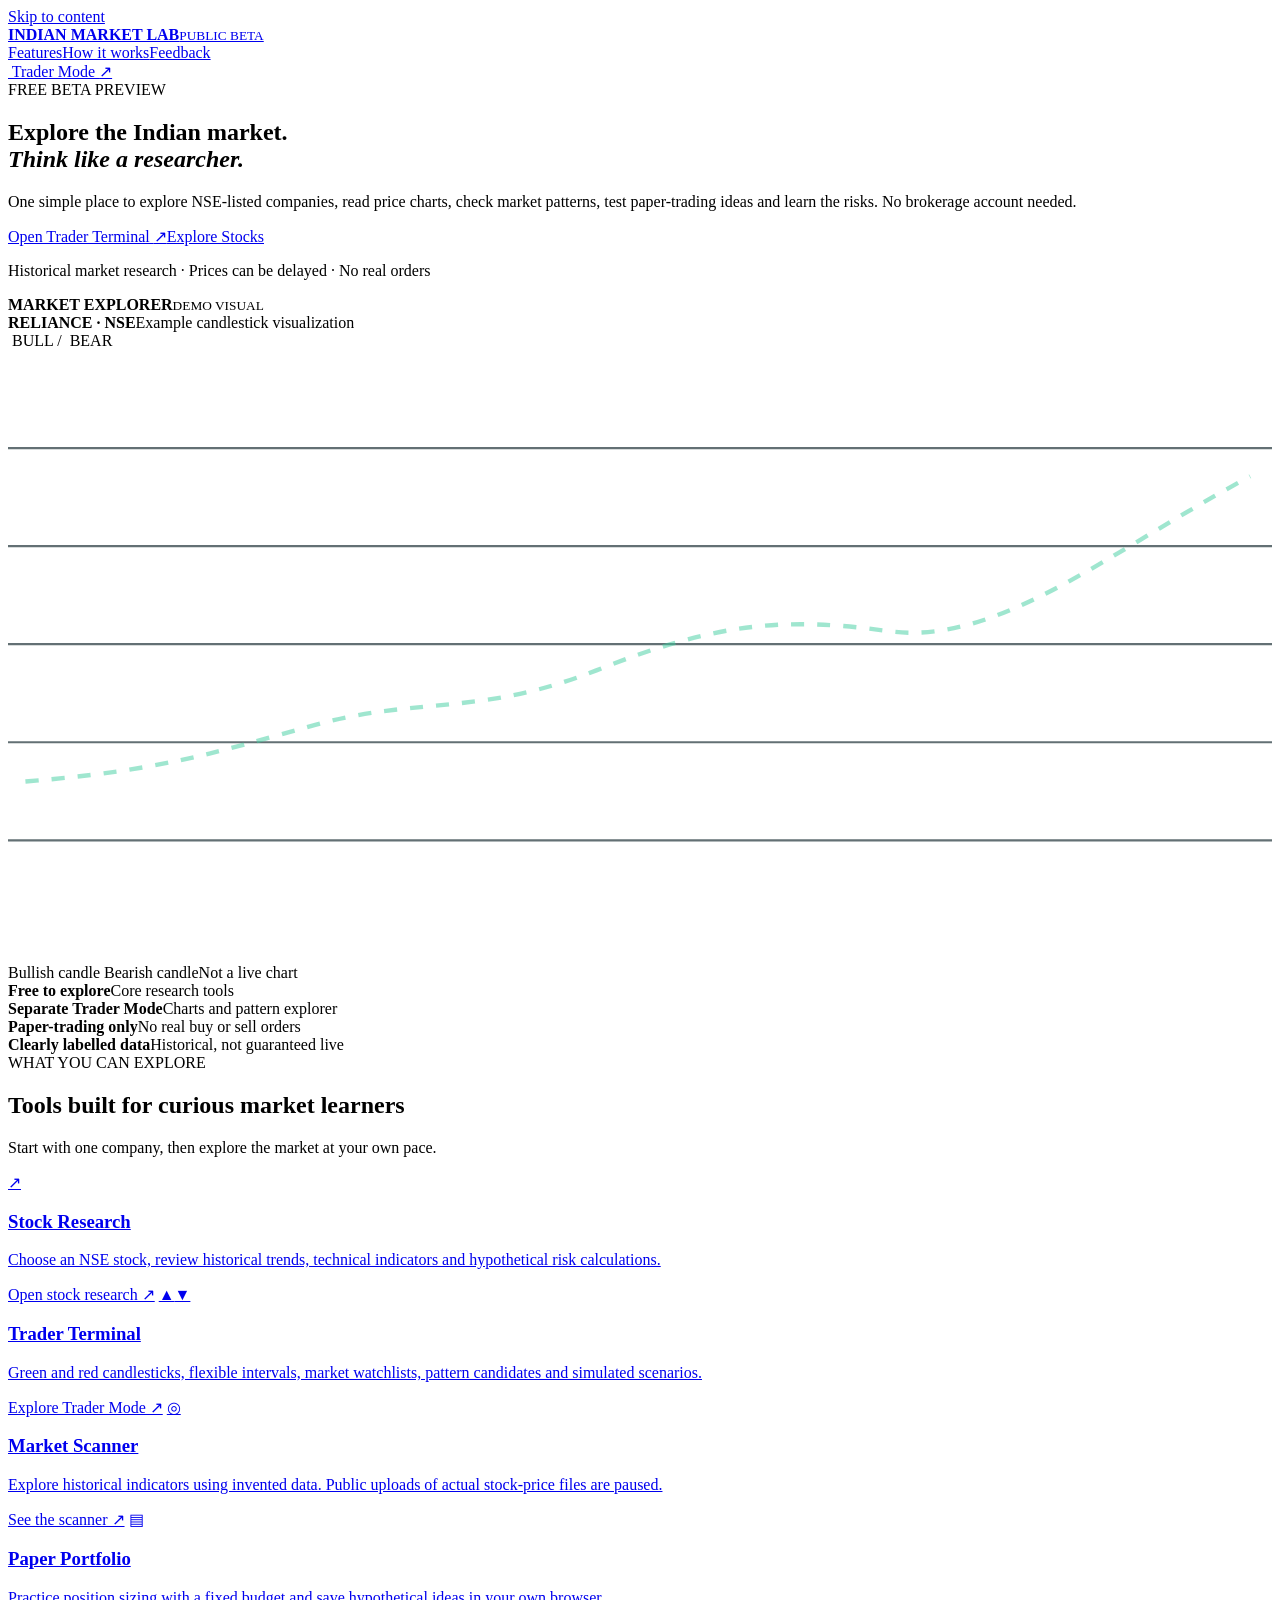
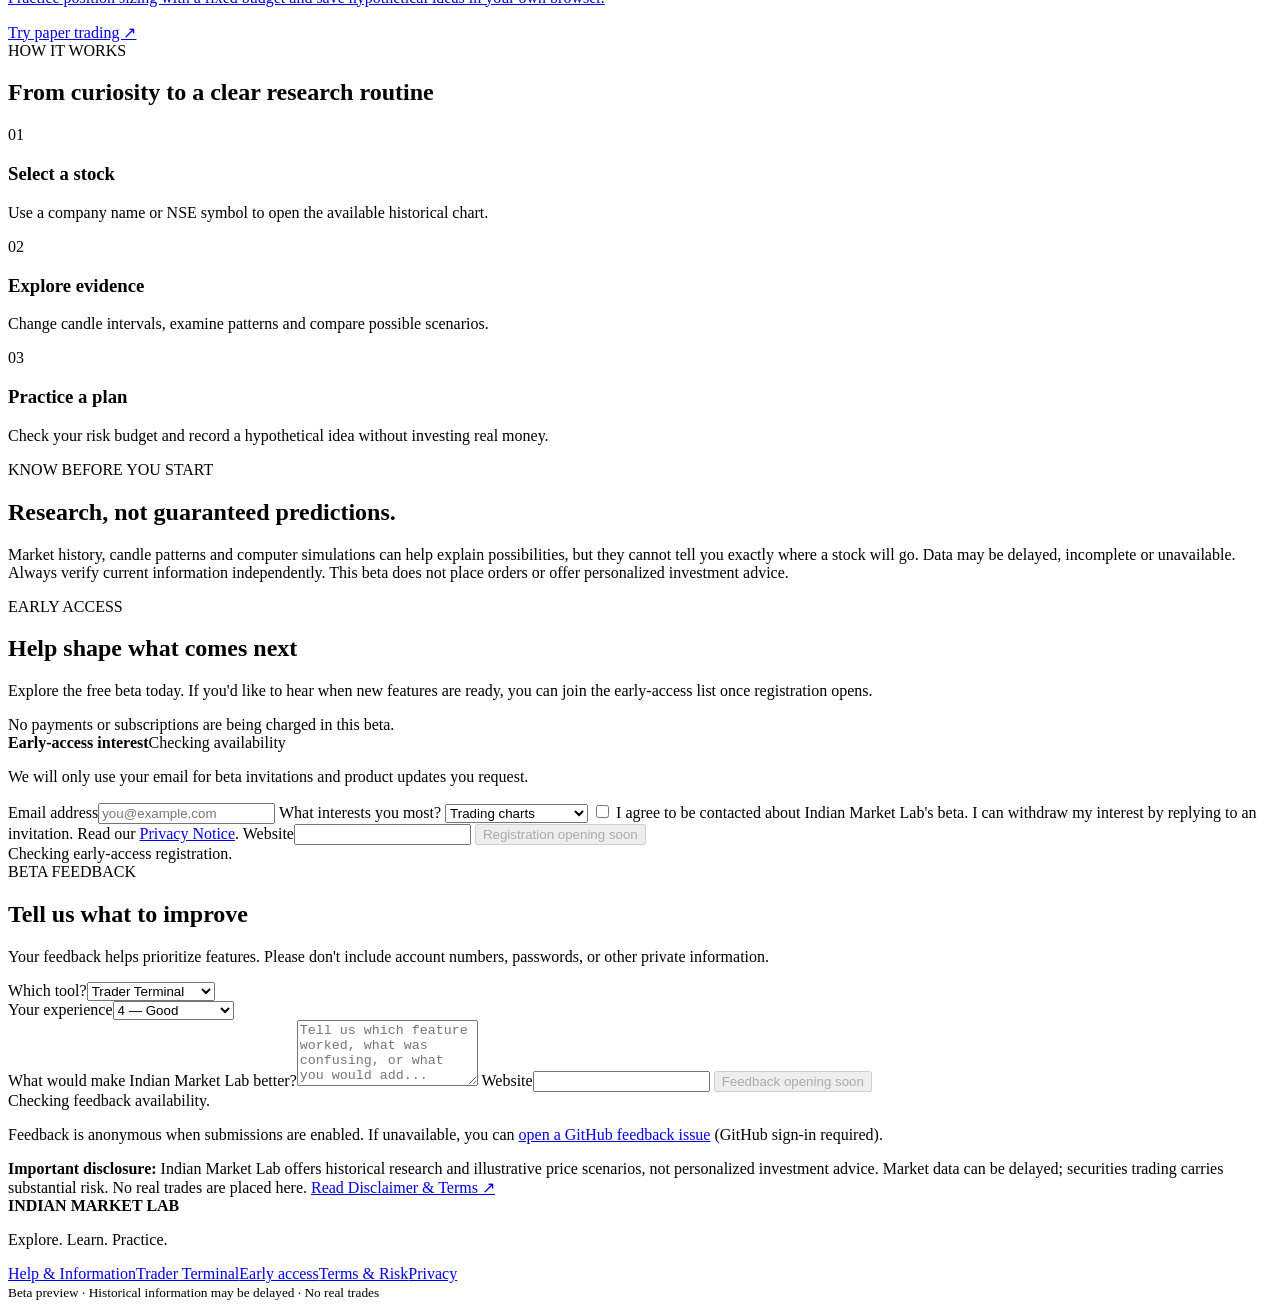
==== commit f6835df8: "Align public research UI with scanner synthetic-only safety state" ====
--- a/fullstack/frontend/beta.html
+++ b/fullstack/frontend/beta.html
@@ -54,7 +54,7 @@
     <div class="feature-grid">
       <a href="/#/stocks" class="feature"><span class="feature-icon">↗</span><h3>Stock Research</h3><p>Choose an NSE stock, review historical trends, technical indicators and hypothetical risk calculations.</p><span class="feature-link">Open stock research ↗</span></a>
       <a href="/terminal" class="feature feature-green"><span class="feature-icon bull-bear-icon" aria-hidden="true"><span class="market-badge bull-badge"><img class="market-animal bull-animal" src="/icons/bull.svg" alt="" aria-hidden="true" decoding="async"><span class="market-direction">▲</span></span><span class="market-badge bear-badge"><img class="market-animal bear-animal" src="/icons/bear.svg" alt="" aria-hidden="true" decoding="async"><span class="market-direction">▼</span></span></span><h3>Trader Terminal</h3><p>Green and red candlesticks, flexible intervals, market watchlists, pattern candidates and simulated scenarios.</p><span class="feature-link">Explore Trader Mode ↗</span></a>
-      <a href="/#/scanner" class="feature"><span class="feature-icon">◎</span><h3>Market Scanner</h3><p>Compare stocks using dated NSE price files. Rankings only appear when enough historical data exists.</p><span class="feature-link">See the scanner ↗</span></a>
+      <a href="/#/scanner" class="feature"><span class="feature-icon">◎</span><h3>Market Scanner</h3><p>Explore historical indicators using invented data. Public uploads of actual stock-price files are paused.</p><span class="feature-link">See the scanner ↗</span></a>
       <a href="/#/paper" class="feature"><span class="feature-icon">▤</span><h3>Paper Portfolio</h3><p>Practice position sizing with a fixed budget and save hypothetical ideas in your own browser.</p><span class="feature-link">Try paper trading ↗</span></a>
     </div>
   </section>
